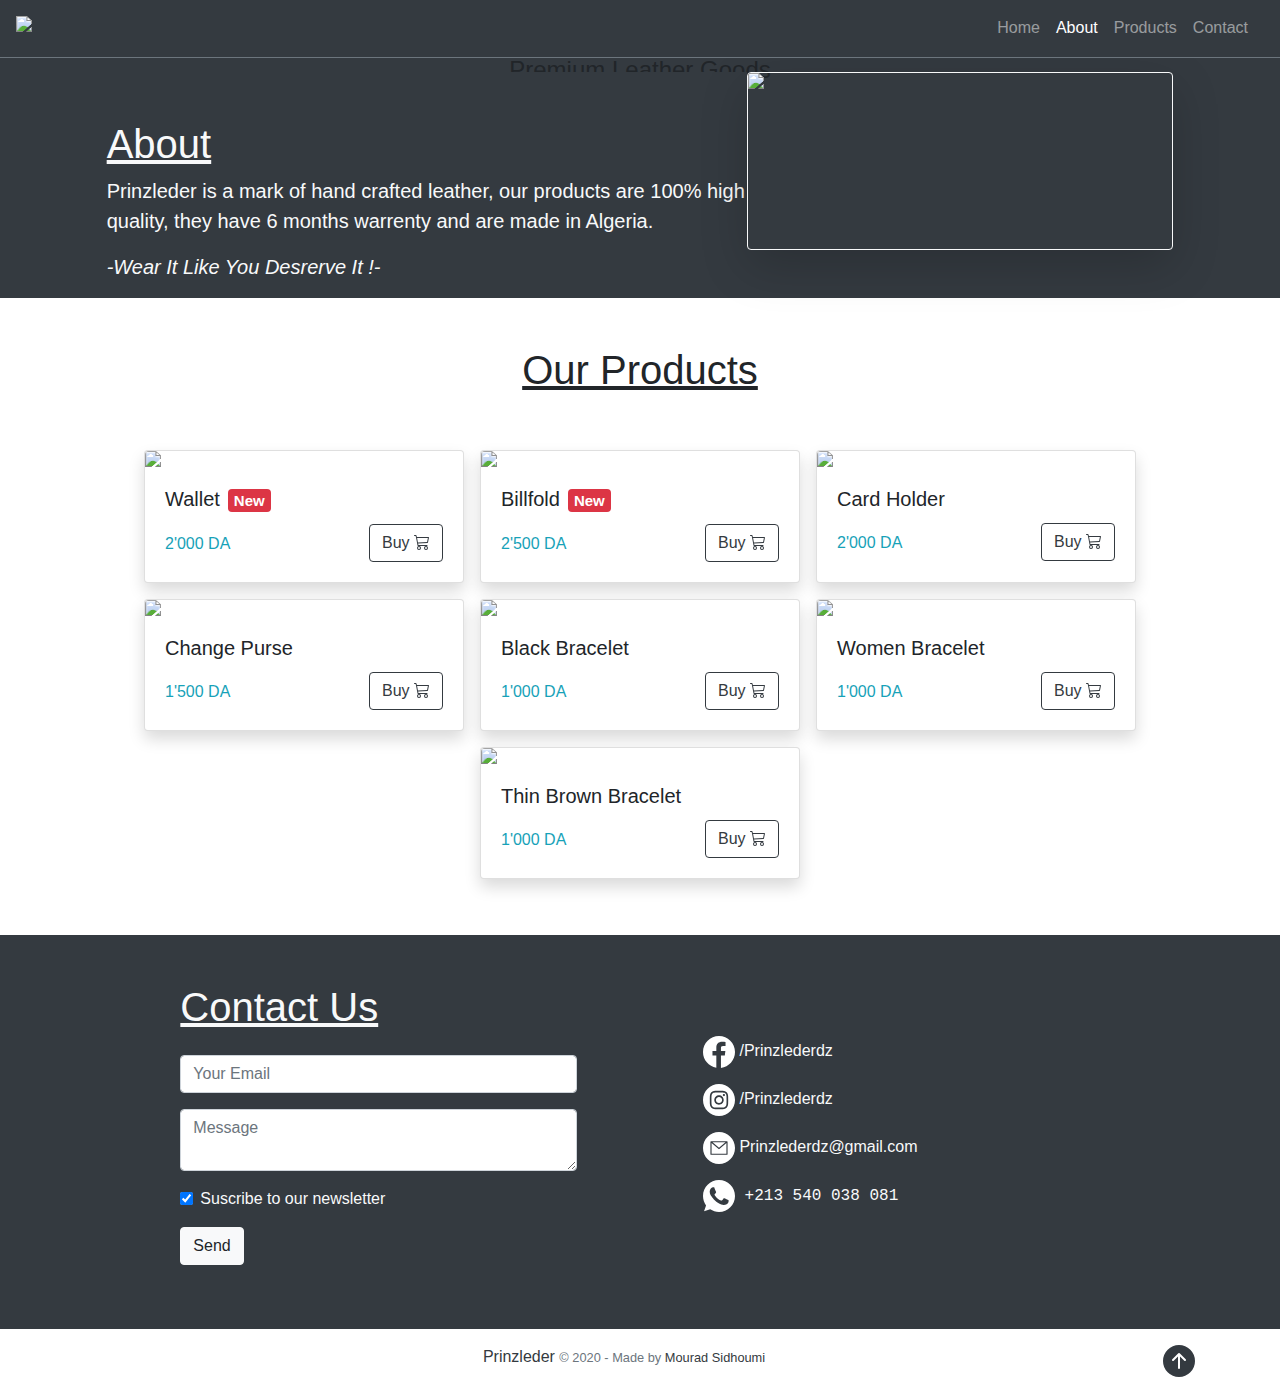
==== prinzleder/index.html @ 0225242b "Update index.html" ====
<!DOCTYPE html>
<html lang="en">

<head>
    <meta charset="UTF-8">
    <meta name="viewport" content="width=device-width, initial-scale=1.0">
    <title>Prinzleder</title>
    <link rel="stylesheet" href="https://stackpath.bootstrapcdn.com/bootstrap/4.5.2/css/bootstrap.min.css"
        integrity="sha384-JcKb8q3iqJ61gNV9KGb8thSsNjpSL0n8PARn9HuZOnIxN0hoP+VmmDGMN5t9UJ0Z" crossorigin="anonymous">
    <link rel="stylesheet" href="style.css">
</head>

<body data-spy="scroll" data-target="#navbar" data-offset="70">
    <header>
        <nav id="navbar" class="navbar fixed-top navbar-expand-sm navbar-dark pr-4 bg-dark border-bottom border-secondary">
            <a class="navbar-brand" href="https://mouradsidhoumi.github.io/prinzleder/index.html">
                <img src="img/brand_logo.png" height="28" class="d-inline-block align-left" loading="eager">
            </a>
            <button class="navbar-toggler" type="button" data-toggle="collapse" data-target="#navbarNavAltMarkup"
                aria-controls="navbarNavAltMarkup" aria-expanded="false" aria-label="Toggle navigation">
                <span class="navbar-toggler-icon"></span>
            </button>
            <div class="collapse navbar-collapse justify-content-end" id="navbarNavAltMarkup">
                <div class="navbar-nav">
                    <a class="nav-link active" href="#home">Home</a>
                    <a class="nav-link" href="#about">About</a>
                    <a class="nav-link" href="#products">Products</a>
                    <a class="nav-link" href="#contact">Contact</a>
                </div>
            </div>
        </nav>

        <div id="home" class="carousel slide" data-ride="carousel">
            <ol class="carousel-indicators">
                <li data-target="#home" data-slide-to="0" class="active"></li>
                <li data-target="#home" data-slide-to="1"></li>
                <li data-target="#home" data-slide-to="2"></li>
            </ol>
            <div class="carousel-inner" role="listbox">
                <div class="carousel-item active">
                    <img class="card-img-top img-fluid" src="img/black_bg_n_crown.jpg" loading="eager" alt="">
                </div>
                <div class="carousel-item">
                    <img class="card-img-top img-fluid" src="https://thumbs2.imgbox.com/fa/fe/DUPKzJNh_t.jpg" alt="">
                </div>
                <div class="carousel-item">
                    <img class="card-img-top img-fluid" src="https://thumbs2.imgbox.com/d7/3b/xpfmmilY_t.jpg" alt="">
                </div>
            </div>
        </div>

        <div class="main-text position-absolute w-100 px-4">
            <div class="text-center">
                <img class="w-100" src="img/brand.png" loading="eager" alt="" style="max-width: 350px;">
                <h4 class="font-weight-light my-2">Premium Leather Goods</h4>
            </div>
        </div>
    </header>
    <main>
        <section id="about" class="row justify-content-center mx-auto bg-dark">
            <div class="col-10 col-md-6 mb-0 pb-0 mt-5 pt-5 jumbotron jumbotron-fluid bg-dark align-bottom">
                <h1 class="text-light text-decoration-underline "><u>About</u></h1>
                <p class="lead text-light">Prinzleder is a mark of hand crafted leather, our products are 100% high
                    quality, they have 6 months warrenty and are made in
                    Algeria.
                    <p class="text-light lead"><em>-Wear It Like You Desrerve It !-</em></p>
            </div>
            <img class="img-fluid col-10 col-sm-6 col-md-4 p-0 m-0 my-5 shadow-lg border border-light rounded"
                id="about_img" src="https://thumbs2.imgbox.com/48/54/yxDvUFBd_t.jpeg">

        </section>
        <section id="products" class="row justify-content-center mx-auto mb-5">

            <h1 class="col-12 text-center m-5 text-decoration-underline"><u>Our Products</u></h1>

            <div class="card col-xs-10 col-sm-5 col-md-3 m-2 p-0 shadow">
                <img class="card-img-top img-fluid rounded-top" src="https://thumbs2.imgbox.com/d3/b4/jg5wTzIi_t.jpeg">
                <div class="card-body">
                    <h5 class="card-title">Wallet<span class="ml-2 badge badge-danger">New</span></h5>
                    <p class="text-info d-inline-block pt-2 mb-0 pb-0">2'000 DA</p>
                    <button type="button" class="btn btn-outline-dark float-right m-0" onclick="buy()">
                        Buy
                        <svg width="1em" height="1em" viewBox="0 0 16 16" class="bi bi-cart3 mb-1" fill="currentColor"
                            xmlns="http://www.w3.org/2000/svg">
                            <path fill-rule="evenodd"
                                d="M0 1.5A.5.5 0 0 1 .5 1H2a.5.5 0 0 1 .485.379L2.89 3H14.5a.5.5 0 0 1 .49.598l-1 5a.5.5 0 0 1-.465.401l-9.397.472L4.415 11H13a.5.5 0 0 1 0 1H4a.5.5 0 0 1-.491-.408L2.01 3.607 1.61 2H.5a.5.5 0 0 1-.5-.5zM3.102 4l.84 4.479 9.144-.459L13.89 4H3.102zM5 12a2 2 0 1 0 0 4 2 2 0 0 0 0-4zm7 0a2 2 0 1 0 0 4 2 2 0 0 0 0-4zm-7 1a1 1 0 1 0 0 2 1 1 0 0 0 0-2zm7 0a1 1 0 1 0 0 2 1 1 0 0 0 0-2z">
                            </path>
                        </svg>
                    </button>
                </div>
            </div>
            <div class="card col-xs-10 col-sm-5 col-md-3 m-2 p-0 shadow">
                <img class="card-img-top img-fluid rounded-top" src="https://thumbs2.imgbox.com/b2/9a/eMZ9WXuc_t.jpeg">
                <div class="card-body">
                    <h5 class="card-title">Billfold<span class="ml-2 badge badge-danger">New</span></h5>
                    <p class="text-info d-inline-block pt-2 mb-0 pb-0">2'500 DA</p>
                    <button type="button" class="btn btn-outline-dark float-right" onclick="buy()">
                        Buy
                        <svg width="1em" height="1em" viewBox="0 0 16 16" class="bi bi-cart3 mb-1" fill="currentColor"
                            xmlns="http://www.w3.org/2000/svg">
                            <path fill-rule="evenodd"
                                d="M0 1.5A.5.5 0 0 1 .5 1H2a.5.5 0 0 1 .485.379L2.89 3H14.5a.5.5 0 0 1 .49.598l-1 5a.5.5 0 0 1-.465.401l-9.397.472L4.415 11H13a.5.5 0 0 1 0 1H4a.5.5 0 0 1-.491-.408L2.01 3.607 1.61 2H.5a.5.5 0 0 1-.5-.5zM3.102 4l.84 4.479 9.144-.459L13.89 4H3.102zM5 12a2 2 0 1 0 0 4 2 2 0 0 0 0-4zm7 0a2 2 0 1 0 0 4 2 2 0 0 0 0-4zm-7 1a1 1 0 1 0 0 2 1 1 0 0 0 0-2zm7 0a1 1 0 1 0 0 2 1 1 0 0 0 0-2z">
                            </path>
                        </svg>
                    </button>
                </div>
            </div>
            <div class="card col-xs-10 col-sm-5 col-md-3 m-2 p-0 shadow">
                <img class="card-img-top img-fluid rounded-top" src="https://thumbs2.imgbox.com/e4/11/Qv6b6E9B_t.jpeg">
                <div class="card-body">
                    <h5 class="card-title">Card Holder</h5>
                    <p class="text-info d-inline-block pt-2 mb-0 pb-0">2'000 DA</p>
                    <button type="button" class="btn btn-outline-dark float-right" onclick="buy()">
                        Buy
                        <svg width="1em" height="1em" viewBox="0 0 16 16" class="bi bi-cart3 mb-1" fill="currentColor"
                            xmlns="http://www.w3.org/2000/svg">
                            <path fill-rule="evenodd"
                                d="M0 1.5A.5.5 0 0 1 .5 1H2a.5.5 0 0 1 .485.379L2.89 3H14.5a.5.5 0 0 1 .49.598l-1 5a.5.5 0 0 1-.465.401l-9.397.472L4.415 11H13a.5.5 0 0 1 0 1H4a.5.5 0 0 1-.491-.408L2.01 3.607 1.61 2H.5a.5.5 0 0 1-.5-.5zM3.102 4l.84 4.479 9.144-.459L13.89 4H3.102zM5 12a2 2 0 1 0 0 4 2 2 0 0 0 0-4zm7 0a2 2 0 1 0 0 4 2 2 0 0 0 0-4zm-7 1a1 1 0 1 0 0 2 1 1 0 0 0 0-2zm7 0a1 1 0 1 0 0 2 1 1 0 0 0 0-2z">
                            </path>
                        </svg>
                    </button>
                </div>
            </div>
            <div class="card col-xs-10 col-sm-5 col-md-3 m-2 p-0 shadow">
                <img class="card-img-top img-fluid rounded-top" src="https://thumbs2.imgbox.com/c3/88/esnjzoFT_t.jpeg">
                <div class="card-body">
                    <h5 class="card-title">Change Purse</h5>
                    <p class="text-info d-inline-block pt-2 mb-0 pb-0">1'500 DA</p>
                    <button type="button" class="btn btn-outline-dark float-right" onclick="buy()">
                        Buy
                        <svg width="1em" height="1em" viewBox="0 0 16 16" class="bi bi-cart3 mb-1" fill="currentColor"
                            xmlns="http://www.w3.org/2000/svg">
                            <path fill-rule="evenodd"
                                d="M0 1.5A.5.5 0 0 1 .5 1H2a.5.5 0 0 1 .485.379L2.89 3H14.5a.5.5 0 0 1 .49.598l-1 5a.5.5 0 0 1-.465.401l-9.397.472L4.415 11H13a.5.5 0 0 1 0 1H4a.5.5 0 0 1-.491-.408L2.01 3.607 1.61 2H.5a.5.5 0 0 1-.5-.5zM3.102 4l.84 4.479 9.144-.459L13.89 4H3.102zM5 12a2 2 0 1 0 0 4 2 2 0 0 0 0-4zm7 0a2 2 0 1 0 0 4 2 2 0 0 0 0-4zm-7 1a1 1 0 1 0 0 2 1 1 0 0 0 0-2zm7 0a1 1 0 1 0 0 2 1 1 0 0 0 0-2z">
                            </path>
                        </svg>
                    </button>
                </div>
            </div>
            <div class="card col-xs-10 col-sm-5 col-md-3 m-2 p-0 shadow">
                <img class="card-img-top img-fluid rounded-top" src="https://thumbs2.imgbox.com/53/b2/UwZHX77n_t.jpg">
                <div class="card-body">
                    <h5 class="card-title">Black Bracelet</h5>
                    <p class="text-info d-inline-block pt-2 mb-0 pb-0">1'000 DA</p>
                    <button type="button" class="btn btn-outline-dark float-right" onclick="buy()">
                        Buy
                        <svg width="1em" height="1em" viewBox="0 0 16 16" class="bi bi-cart3 mb-1" fill="currentColor"
                            xmlns="http://www.w3.org/2000/svg">
                            <path fill-rule="evenodd"
                                d="M0 1.5A.5.5 0 0 1 .5 1H2a.5.5 0 0 1 .485.379L2.89 3H14.5a.5.5 0 0 1 .49.598l-1 5a.5.5 0 0 1-.465.401l-9.397.472L4.415 11H13a.5.5 0 0 1 0 1H4a.5.5 0 0 1-.491-.408L2.01 3.607 1.61 2H.5a.5.5 0 0 1-.5-.5zM3.102 4l.84 4.479 9.144-.459L13.89 4H3.102zM5 12a2 2 0 1 0 0 4 2 2 0 0 0 0-4zm7 0a2 2 0 1 0 0 4 2 2 0 0 0 0-4zm-7 1a1 1 0 1 0 0 2 1 1 0 0 0 0-2zm7 0a1 1 0 1 0 0 2 1 1 0 0 0 0-2z">
                            </path>
                        </svg>
                    </button>
                </div>
            </div>
            <div class="card col-xs-10 col-sm-5 col-md-3 m-2 p-0 shadow">
                <img class="card-img-top img-fluid rounded-top" src="https://thumbs2.imgbox.com/fa/3b/gwqoh4JA_t.jpg">
                <div class="card-body">
                    <h5 class="card-title">Women Bracelet</h5>
                    <p class="text-info d-inline-block pt-2 mb-0 pb-0">1'000 DA</p>
                    <button type="button" class="btn btn-outline-dark float-right" onclick="buy()">
                        Buy
                        <svg width="1em" height="1em" viewBox="0 0 16 16" class="bi bi-cart3 mb-1" fill="currentColor"
                            xmlns="http://www.w3.org/2000/svg">
                            <path fill-rule="evenodd"
                                d="M0 1.5A.5.5 0 0 1 .5 1H2a.5.5 0 0 1 .485.379L2.89 3H14.5a.5.5 0 0 1 .49.598l-1 5a.5.5 0 0 1-.465.401l-9.397.472L4.415 11H13a.5.5 0 0 1 0 1H4a.5.5 0 0 1-.491-.408L2.01 3.607 1.61 2H.5a.5.5 0 0 1-.5-.5zM3.102 4l.84 4.479 9.144-.459L13.89 4H3.102zM5 12a2 2 0 1 0 0 4 2 2 0 0 0 0-4zm7 0a2 2 0 1 0 0 4 2 2 0 0 0 0-4zm-7 1a1 1 0 1 0 0 2 1 1 0 0 0 0-2zm7 0a1 1 0 1 0 0 2 1 1 0 0 0 0-2z">
                            </path>
                        </svg>
                    </button>
                </div>
            </div>
            <div class="card col-xs-10 col-sm-5 col-md-3 m-2 p-0 shadow">
                <img class="card-img-top img-fluid rounded-top" src="https://thumbs2.imgbox.com/1b/51/sHoS72ai_t.jpg">
                <div class="card-body">
                    <h5 class="card-title">Thin Brown Bracelet</h5>
                    <p class="text-info d-inline-block pt-2 mb-0 pb-0">1'000 DA</p>
                    <button type="button" class="btn btn-outline-dark float-right" onclick="buy()">
                        Buy
                        <svg width="1em" height="1em" viewBox="0 0 16 16" class="bi bi-cart3 mb-1" fill="currentColor"
                            xmlns="http://www.w3.org/2000/svg">
                            <path fill-rule="evenodd"
                                d="M0 1.5A.5.5 0 0 1 .5 1H2a.5.5 0 0 1 .485.379L2.89 3H14.5a.5.5 0 0 1 .49.598l-1 5a.5.5 0 0 1-.465.401l-9.397.472L4.415 11H13a.5.5 0 0 1 0 1H4a.5.5 0 0 1-.491-.408L2.01 3.607 1.61 2H.5a.5.5 0 0 1-.5-.5zM3.102 4l.84 4.479 9.144-.459L13.89 4H3.102zM5 12a2 2 0 1 0 0 4 2 2 0 0 0 0-4zm7 0a2 2 0 1 0 0 4 2 2 0 0 0 0-4zm-7 1a1 1 0 1 0 0 2 1 1 0 0 0 0-2zm7 0a1 1 0 1 0 0 2 1 1 0 0 0 0-2z">
                            </path>
                        </svg>
                    </button>
                </div>
            </div>
        </section>
        <section id="contact" class="container-fluid mx-auto my-auto bg-dark">
            <div class="row justify-content-center bg-dark">
                <div class="col-xs-7 col-sm-10 col-md-4 m-5">
                    <form action="https://formspree.io/xbjprajk" method="POST">
                        <div class="form-group ">
                            <h1 class="text-light text-decoration-underline mt-auto mb-4"><u>Contact Us</u></h1>
                            <input type="text" name="_replyto" class="form-control mt-3" placeholder="Your Email">
                            <textarea name="message" class="form-control h-40 my-3" placeholder="Message"></textarea>
                            <div class="form-group form-check">
                                <input type="checkbox" class="form-check-input" name="_suscribe" checked="true">
                                <label class="form-check-label text-light" for="_suscribe">Suscribe to our
                                    newsletter</label>
                            </div>
                            <button type="submit" class="btn btn-light">Send</button>
                        </div>
                    </form>
                </div>
                <div class="col-sm-10 col-md-4 justify-content-center my-auto mx-5">
                    <nav class="nav flex-column ">
                        <p>
                            <a class="text-light text-decoration-none" href="https://www.facebook.com/prinzlederdz"
                                target="_blank">
                                <svg height="2em" width="2em" xmlns="http://www.w3.org/2000/svg"
                                    xmlns:xlink="http://www.w3.org/1999/xlink" xmlns:svgjs="http://svgjs.com/svgjs"
                                    version="1.1" x="0" y="0" viewBox="0 0 167.657 167.657"
                                    style="enable-background:new 0 0 512 512" xml:space="preserve" class="">
                                    <g>
                                        <g xmlns="http://www.w3.org/2000/svg">
                                            <path
                                                d="M83.829,0.349C37.532,0.349,0,37.881,0,84.178c0,41.523,30.222,75.911,69.848,82.57v-65.081H49.626   v-23.42h20.222V60.978c0-20.037,12.238-30.956,30.115-30.956c8.562,0,15.92,0.638,18.056,0.919v20.944l-12.399,0.006   c-9.72,0-11.594,4.618-11.594,11.397v14.947h23.193l-3.025,23.42H94.026v65.653c41.476-5.048,73.631-40.312,73.631-83.154   C167.657,37.881,130.125,0.349,83.829,0.349z"
                                                fill="#ffffff" data-original="#010002" class="" />
                                        </g>
                                    </g>
                                </svg>
                                /Prinzlederdz
                            </a>
                        </p>
                        <p>
                            <a class="text-light text-decoration-none" href="https://instagram.com/prinzlederdz"
                                target="_blank">
                                <svg xmlns="http://www.w3.org/2000/svg" xmlns:xlink="http://www.w3.org/1999/xlink"
                                    xmlns:svgjs="http://svgjs.com/svgjs" version="1.1" width="2em" height="2em" x="0"
                                    y="0" viewBox="0 0 512 512" style="enable-background:new 0 0 512 512"
                                    xml:space="preserve" class="">
                                    <g>
                                        <path xmlns="http://www.w3.org/2000/svg"
                                            d="m305 256c0 27.0625-21.9375 49-49 49s-49-21.9375-49-49 21.9375-49 49-49 49 21.9375 49 49zm0 0"
                                            fill="#ffffff" data-original="#000000" class="" />
                                        <path xmlns="http://www.w3.org/2000/svg"
                                            d="m370.59375 169.304688c-2.355469-6.382813-6.113281-12.160157-10.996094-16.902344-4.742187-4.882813-10.515625-8.640625-16.902344-10.996094-5.179687-2.011719-12.960937-4.40625-27.292968-5.058594-15.503906-.707031-20.152344-.859375-59.402344-.859375-39.253906 0-43.902344.148438-59.402344.855469-14.332031.65625-22.117187 3.050781-27.292968 5.0625-6.386719 2.355469-12.164063 6.113281-16.902344 10.996094-4.882813 4.742187-8.640625 10.515625-11 16.902344-2.011719 5.179687-4.40625 12.964843-5.058594 27.296874-.707031 15.5-.859375 20.148438-.859375 59.402344 0 39.25.152344 43.898438.859375 59.402344.652344 14.332031 3.046875 22.113281 5.058594 27.292969 2.359375 6.386719 6.113281 12.160156 10.996094 16.902343 4.742187 4.882813 10.515624 8.640626 16.902343 10.996094 5.179688 2.015625 12.964844 4.410156 27.296875 5.0625 15.5.707032 20.144532.855469 59.398438.855469 39.257812 0 43.90625-.148437 59.402344-.855469 14.332031-.652344 22.117187-3.046875 27.296874-5.0625 12.820313-4.945312 22.953126-15.078125 27.898438-27.898437 2.011719-5.179688 4.40625-12.960938 5.0625-27.292969.707031-15.503906.855469-20.152344.855469-59.402344 0-39.253906-.148438-43.902344-.855469-59.402344-.652344-14.332031-3.046875-22.117187-5.0625-27.296874zm-114.59375 162.179687c-41.691406 0-75.488281-33.792969-75.488281-75.484375s33.796875-75.484375 75.488281-75.484375c41.6875 0 75.484375 33.792969 75.484375 75.484375s-33.796875 75.484375-75.484375 75.484375zm78.46875-136.3125c-9.742188 0-17.640625-7.898437-17.640625-17.640625s7.898437-17.640625 17.640625-17.640625 17.640625 7.898437 17.640625 17.640625c-.003906 9.742188-7.898437 17.640625-17.640625 17.640625zm0 0"
                                            fill="#ffffff" data-original="#000000" class="" />
                                        <path xmlns="http://www.w3.org/2000/svg"
                                            d="m256 0c-141.363281 0-256 114.636719-256 256s114.636719 256 256 256 256-114.636719 256-256-114.636719-256-256-256zm146.113281 316.605469c-.710937 15.648437-3.199219 26.332031-6.832031 35.683593-7.636719 19.746094-23.246094 35.355469-42.992188 42.992188-9.347656 3.632812-20.035156 6.117188-35.679687 6.832031-15.675781.714844-20.683594.886719-60.605469.886719-39.925781 0-44.929687-.171875-60.609375-.886719-15.644531-.714843-26.332031-3.199219-35.679687-6.832031-9.8125-3.691406-18.695313-9.476562-26.039063-16.957031-7.476562-7.339844-13.261719-16.226563-16.953125-26.035157-3.632812-9.347656-6.121094-20.035156-6.832031-35.679687-.722656-15.679687-.890625-20.6875-.890625-60.609375s.167969-44.929688.886719-60.605469c.710937-15.648437 3.195312-26.332031 6.828125-35.683593 3.691406-9.808594 9.480468-18.695313 16.960937-26.035157 7.339844-7.480469 16.226563-13.265625 26.035157-16.957031 9.351562-3.632812 20.035156-6.117188 35.683593-6.832031 15.675781-.714844 20.683594-.886719 60.605469-.886719s44.929688.171875 60.605469.890625c15.648437.710937 26.332031 3.195313 35.683593 6.824219 9.808594 3.691406 18.695313 9.480468 26.039063 16.960937 7.476563 7.34375 13.265625 16.226563 16.953125 26.035157 3.636719 9.351562 6.121094 20.035156 6.835938 35.683593.714843 15.675781.882812 20.683594.882812 60.605469s-.167969 44.929688-.886719 60.605469zm0 0"
                                            fill="#ffffff" data-original="#000000" class="" />
                                    </g>
                                </svg>
                                /Prinzlederdz
                            </a>
                        </p>
                        <p class="text-light">
                            <a class="text-light text-decoration-none" href="mailto:prinzlederdz@gmail.com"><svg
                                    xmlns="http://www.w3.org/2000/svg" xmlns:xlink="http://www.w3.org/1999/xlink"
                                    xmlns:svgjs="http://svgjs.com/svgjs" version="1.1" width="2em" height="2em" x="0"
                                    y="0" viewBox="0 0 448 448" style="enable-background:new 0 0 512 512"
                                    xml:space="preserve" class="">
                                    <g>
                                        <path xmlns="http://www.w3.org/2000/svg"
                                            d="m314.375 144h-180.75l90.375 77.464844zm0 0" fill="#ffffff"
                                            data-original="#000000" class="" />
                                        <path xmlns="http://www.w3.org/2000/svg"
                                            d="m224 240c-1.910156 0-3.757812-.683594-5.207031-1.929688l-98.792969-84.679687v150.609375h208v-150.609375l-98.792969 84.679687c-1.449219 1.246094-3.296875 1.929688-5.207031 1.929688zm0 0"
                                            fill="#ffffff" data-original="#000000" class="" />
                                        <path xmlns="http://www.w3.org/2000/svg"
                                            d="m224 0c-123.710938 0-224 100.289062-224 224s100.289062 224 224 224 224-100.289062 224-224c-.140625-123.652344-100.347656-223.859375-224-224zm120 312c0 4.417969-3.582031 8-8 8h-224c-4.417969 0-8-3.582031-8-8v-176c0-4.417969 3.582031-8 8-8h224c4.417969 0 8 3.582031 8 8zm0 0"
                                            fill="#ffffff" data-original="#000000" class="" />
                                    </g>
                                </svg>
                                Prinzlederdz@gmail.com
                            </a>
                        </p>
                        <p class="text-light text-monospace">
                            <svg xmlns="http://www.w3.org/2000/svg" xmlns:xlink="http://www.w3.org/1999/xlink"
                                xmlns:svgjs="http://svgjs.com/svgjs" version="1.1" width="2em" height="2em" x="0" y="0"
                                viewBox="0 0 512 512" style="enable-background:new 0 0 512 512" xml:space="preserve">
                                <g>
                                    <g xmlns="http://www.w3.org/2000/svg">
                                        <g>
                                            <path
                                                d="M256.064,0h-0.128C114.784,0,0,114.816,0,256c0,56,18.048,107.904,48.736,150.048l-31.904,95.104l98.4-31.456    C155.712,496.512,204,512,256.064,512C397.216,512,512,397.152,512,256S397.216,0,256.064,0z M405.024,361.504    c-6.176,17.44-30.688,31.904-50.24,36.128c-13.376,2.848-30.848,5.12-89.664-19.264C189.888,347.2,141.44,270.752,137.664,265.792    c-3.616-4.96-30.4-40.48-30.4-77.216s18.656-54.624,26.176-62.304c6.176-6.304,16.384-9.184,26.176-9.184    c3.168,0,6.016,0.16,8.576,0.288c7.52,0.32,11.296,0.768,16.256,12.64c6.176,14.88,21.216,51.616,23.008,55.392    c1.824,3.776,3.648,8.896,1.088,13.856c-2.4,5.12-4.512,7.392-8.288,11.744c-3.776,4.352-7.36,7.68-11.136,12.352    c-3.456,4.064-7.36,8.416-3.008,15.936c4.352,7.36,19.392,31.904,41.536,51.616c28.576,25.44,51.744,33.568,60.032,37.024    c6.176,2.56,13.536,1.952,18.048-2.848c5.728-6.176,12.8-16.416,20-26.496c5.12-7.232,11.584-8.128,18.368-5.568    c6.912,2.4,43.488,20.48,51.008,24.224c7.52,3.776,12.48,5.568,14.304,8.736C411.2,329.152,411.2,344.032,405.024,361.504z"
                                                fill="#ffffff" data-original="#000000" />
                                        </g>
                                    </g>
                                </g>
                            </svg>
                            +213 540 038 081
                        </p>
                    </nav>
                </div>
            </div>

        </section>
    </main>
    <footer class="footer footer-copyright mt-auto py-3 text-light">
        <div class="container text-muted text-center my-auto mx-auto ">
            <span>
                <a class="text-dark text-decoration-none"
                    href="https://mouradsidhoumi.github.io/prinzleder/index.html">Prinzleder</a>
                <small>&#169; 2020 - Made by
                    <a class="text-dark text-decoration-none" href="https://www.github.com/mouradsidhoumi/"
                        target="_blank">
                        Mourad Sidhoumi
                    </a>
                </small>
            </span>
            <span class="float-right my-auto">
                <a href="#home" class="text-dark">
                    <svg width="2em" height="2em" viewBox="0 0 16 16" class="bi bi-arrow-up-circle-fill"
                        fill="currentColor" xmlns="http://www.w3.org/2000/svg">
                        <path fill-rule="evenodd"
                            d="M16 8A8 8 0 1 1 0 8a8 8 0 0 1 16 0zm-7.5 3.5a.5.5 0 0 1-1 0V5.707L5.354 7.854a.5.5 0 1 1-.708-.708l3-3a.5.5 0 0 1 .708 0l3 3a.5.5 0 0 1-.708.708L8.5 5.707V11.5z" />
                    </svg>
                </a>
            </span>
        </div>
    </footer>


    <script src="https://code.jquery.com/jquery-3.5.1.min.js"
        integrity="sha256-9/aliU8dGd2tb6OSsuzixeV4y/faTqgFtohetphbbj0=" crossorigin="anonymous"></script>
    <script src="https://stackpath.bootstrapcdn.com/bootstrap/4.5.2/js/bootstrap.min.js"
        integrity="sha384-B4gt1jrGC7Jh4AgTPSdUtOBvfO8shuf57BaghqFfPlYxofvL8/KUEfYiJOMMV+rV" crossorigin="anonymous">
    </script>
    <script>
        function buy() {
            if (confirm("Not implemented yet!\nYou will be redirected to Facebook in a new tab."))
                window.open("https://www.facebook.com/prinzlederdz", "_blank");
        }
    </script>
</body>

</html>
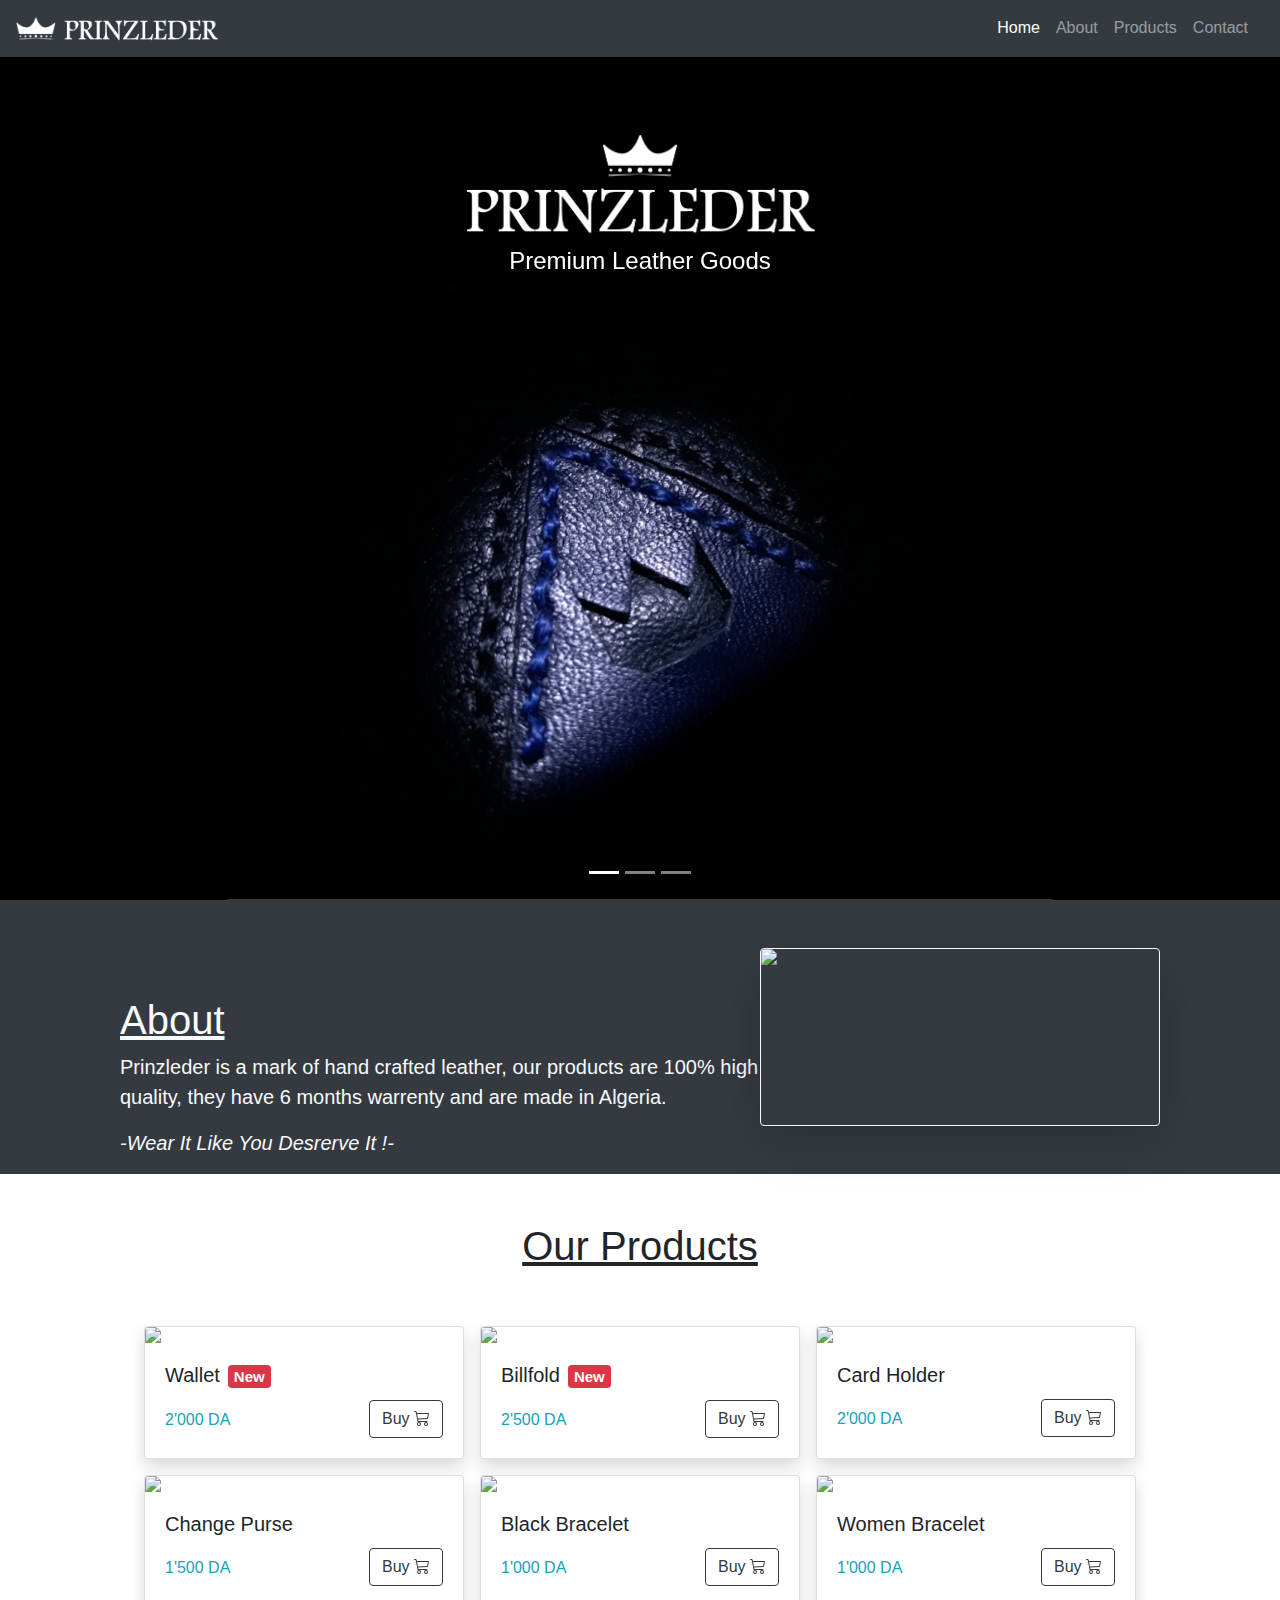
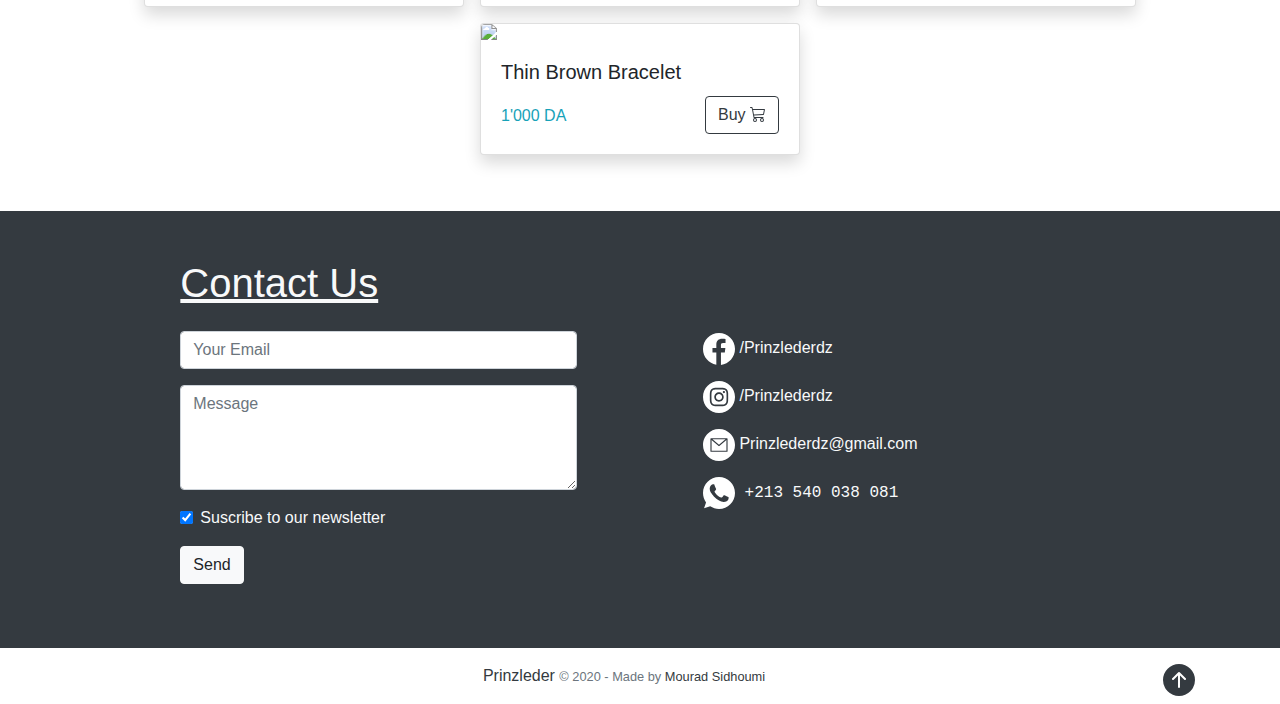
==== commit ffbed41a: "Added prinzleder folder" ====
--- a/prinzleder/index.html
+++ b/prinzleder/index.html
@@ -12,7 +12,7 @@
 
 <body data-spy="scroll" data-target="#navbar" data-offset="70">
     <header>
-        <nav id="navbar" class="navbar fixed-top navbar-expand-sm navbar-dark pr-4 bg-dark border-bottom border-secondary">
+        <nav id="navbar" class="navbar fixed-top navbar-expand-sm navbar-dark pr-4 bg-dark">
             <a class="navbar-brand" href="https://mouradsidhoumi.github.io/prinzleder/index.html">
                 <img src="img/brand_logo.png" height="28" class="d-inline-block align-left" loading="eager">
             </a>
@@ -326,4 +326,4 @@
     </script>
 </body>
 
-</html>
+</html>--- a/prinzleder/style.css
+++ b/prinzleder/style.css
@@ -0,0 +1,29 @@
+.carousel-item>img {
+    height: 100vh;
+    object-fit: contain;
+    background-color: black;
+}
+
+.main-text {
+    top: 15%;
+    color: #fff;
+}
+
+#about_img {
+    max-width: 400px;
+
+}
+
+textarea {
+    min-height: 105px;
+}
+
+@media screen and (max-width: 600px) {
+    .card-title {
+        font-size: 6vw;
+    }
+
+    p.text-info {
+        font-size: 4vw;
+    }
+}